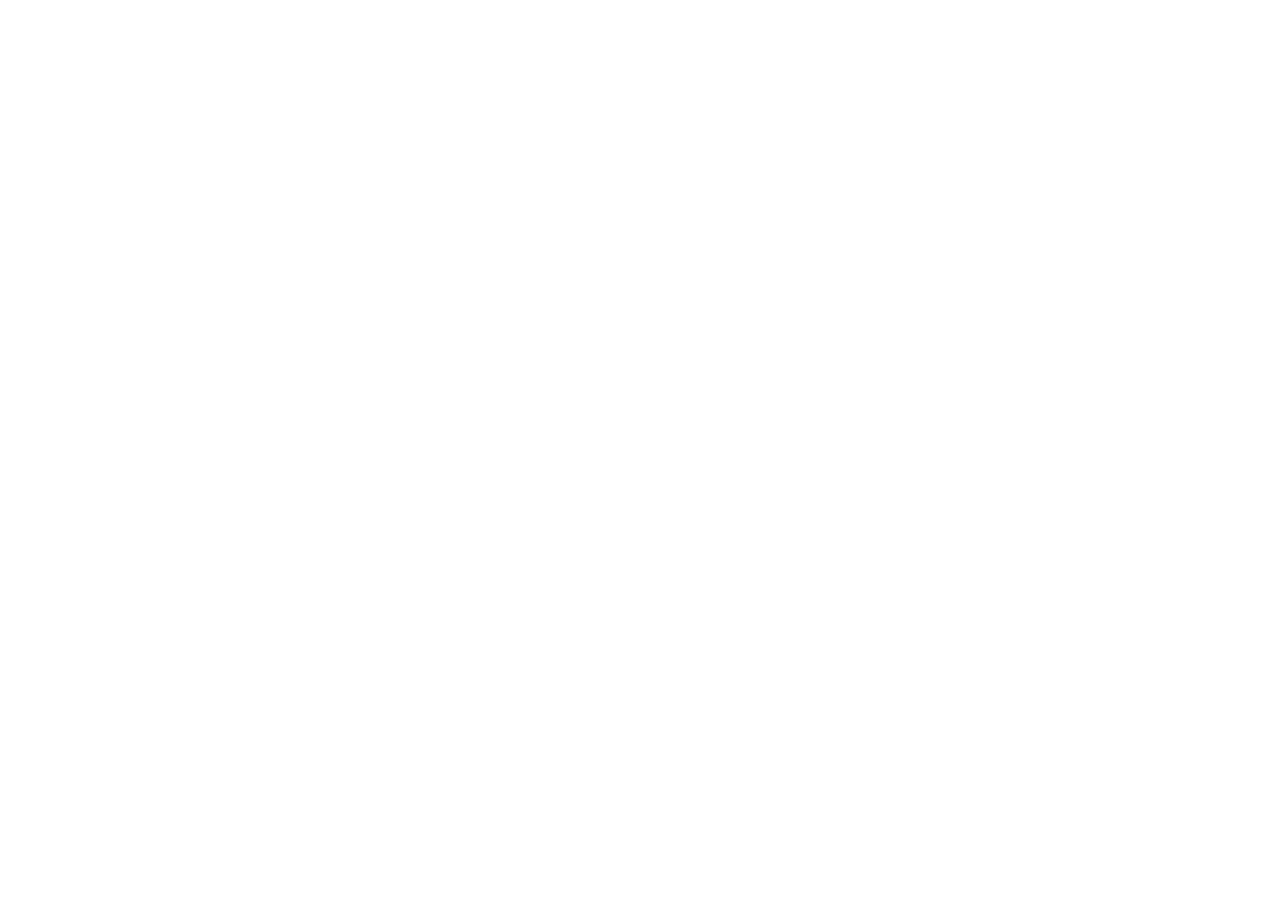
==== index.html @ ebc26259 "Startpage finished" ====
<!DOCTYPE html>
<html lang="en">
<head>
    <meta charset="UTF-8">
    <meta name="viewport" content="width=device-width, initial-scale=1.0">
    <meta http-equiv="X-UA-Compatible" content="ie=edge">
    <link rel="stylesheet" type="text/css" href="styles.css" />
    <script src="menu.js"></script>
    <title>DRAGON FROM THE EAST</title>
    <link href="https://fonts.googleapis.com/css?family=Chathura" rel="stylesheet">
</head>
<body class="startpage">
    <nav class="element-menu">
        <a id="water" href="#"><img src="img/water.png"></a>
        <a id="air" href="#"><img src="img/air.png"></a>
        <a href="#"><img src="img/fire.png"></a>
        <a id="earth" href="#"><img src="img/earth.png"></a>
    </nav>
</body>
</html>
---- styles.css ----
html, body {
	display: block;
	width: 100%;
	height: 100%;
	margin: 0;
	padding: 0;
}

html, body {
	font-family: 'Chathura', sans-serif;
	margin: 0; padding: 0;
    background: url(img/background.jpg) no-repeat center center fixed;
    -webkit-background-size: cover;
    -moz-background-size: cover;
    -o-background-size: cover;
    background-size: cover;
}

nav {
	display: block;
	text-align: center;
	width: 100%;
	position: absolute;
	top: 38%;
	margin-top: -38px;
}

nav a {
	position: relative;
	display: inline-block;
	font-size: 3em;
	text-decoration: none;
	color: #fff;
	width: 4em;
	height: 4em;
	border-radius: 100%;
	overflow: hidden;
	transition: opacity 1s;
	opacity: 1;
	margin: 0.8em;
}

nav a img {
	width: 50%;
	position: absolute;
	top: 25%;
	left: 50%
	margin-top: -25px;
	margin-left: -50px;
}

nav:hover a {
	opacity: 0.25;
}

nav:hover a:hover {
	opacity: 1;
}

nav a span {
	position: absolute;
	display: table-cell;
	vertical-align: middle;
	text-align: center;
	z-index: 0;
	top: 0;
	left: 0;
	width: 100%;
	height: 100%;
}

nav a span:first-child {
	background: #492428;
	opacity: 0.8;
	transition: -webkit-clip-path 1s, -moz-clip-path 1s, clip-path 1s, border-color 1s;, opacity 1s;
	-webkit-clip-path: circle(0% at center);
	-moz-clip-path: circle(0% at center);
	clip-path: circle(0% at center);
}

#water span:first-child {
	background: #1a2f53;
}

#air span:first-child {
	background: #acb5c4;
}

#earth span:first-child {
	background: #313a36;
}

nav a:hover span:first-child {
	-webkit-clip-path: circle(30% at center);
	-moz-clip-path: circle(50% at center);
	clip-path: circle(50% at center);
	border-color: rgba(0,0,0,0);
}
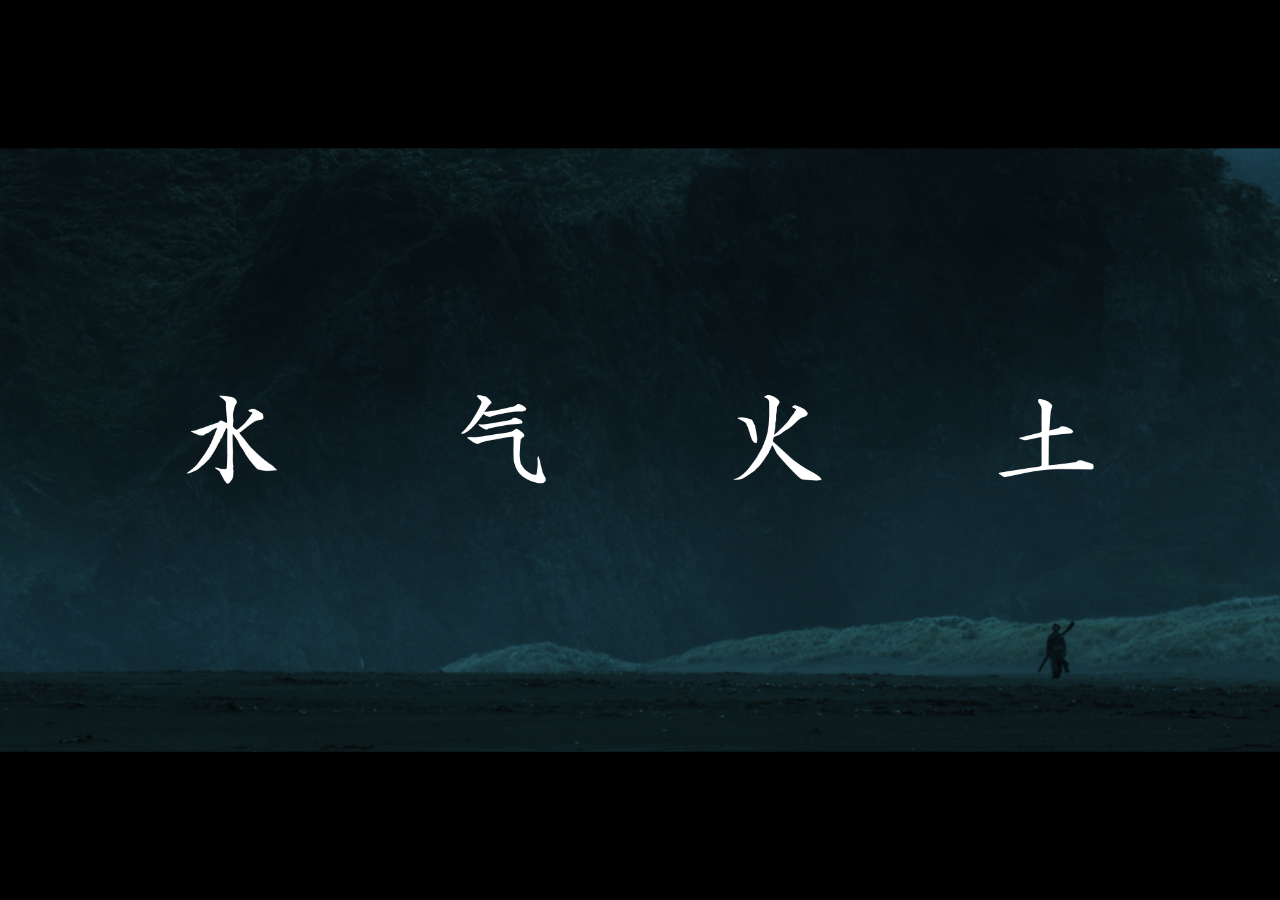
==== commit 7a8e836b: "Updated Startpage no more enlarging circles" ====
--- a/index.html
+++ b/index.html
@@ -4,17 +4,21 @@
     <meta charset="UTF-8">
     <meta name="viewport" content="width=device-width, initial-scale=1.0">
     <meta http-equiv="X-UA-Compatible" content="ie=edge">
+    <title>DRAGON FROM THE EAST</title>
     <link rel="stylesheet" type="text/css" href="styles.css" />
-    <script src="menu.js"></script>
-    <title>DRAGON FROM THE EAST</title>
     <link href="https://fonts.googleapis.com/css?family=Chathura" rel="stylesheet">
 </head>
 <body class="startpage">
-    <nav class="element-menu">
-        <a id="water" href="#"><img src="img/water.png"></a>
+    <div class="overlay"></div>
+    <div class="menu">
+    <nav>
+        <a id="water" href="water_theme.html"><img src="img/water.png"></a>
         <a id="air" href="#"><img src="img/air.png"></a>
-        <a href="#"><img src="img/fire.png"></a>
+        <a id="fire" href="#"><img src="img/fire.png"></a>
         <a id="earth" href="#"><img src="img/earth.png"></a>
     </nav>
+    </div>
+    <script src="js/jquery-3.1.1.js"></script>
+    <script src="js/overlay.js"></script>
 </body>
 </html>
--- a/styles.css
+++ b/styles.css
@@ -1,19 +1,83 @@
-html, body {
+.startpage {
 	display: block;
 	width: 100%;
 	height: 100%;
 	margin: 0;
 	padding: 0;
-}
-
-html, body {
 	font-family: 'Chathura', sans-serif;
-	margin: 0; padding: 0;
-    background: url(img/background.jpg) no-repeat center center fixed;
+    background: url(img/ethan_walking.jpg) no-repeat center center fixed;
     -webkit-background-size: cover;
     -moz-background-size: cover;
     -o-background-size: cover;
     background-size: cover;
+}
+
+.overlay {
+	position: absolute;
+    display: none;
+    top: 0;
+    bottom: 0;
+    left: 0;
+    right: 0;
+    opacity: .5;
+	background: url(img/ethan_walking.jpg) no-repeat center center fixed;
+	-webkit-background-size: cover;
+	-moz-background-size: cover;
+	-o-background-size: cover;
+	background-size: cover;
+	-webkit-animation: blur 0.5s linear forwards;
+    -moz-animation: blur 0.5s linear forwards;
+    -ms-animation: blur 0.5s linear forwards;
+    -o-animation: blur 0.5s linear forwards;
+    animation: blur 0.5s linear forwards;
+    -webkit-animation-delay: 1s;
+    -moz-animation-delay: 1s;
+	-o-animation-delay: 1s;
+    animation-delay: 1s;
+  }
+
+  .delay {
+    -webkit-animation-delay: 1s;
+    -moz-animation-delay: 1s;
+    -o-animation-delay: 1s;
+    animation-delay: 1s;
+  }
+
+  @-webkit-keyframes blur {
+    to {
+      -webkit-filter: blur(5px);
+      filter: blur(5px);
+    }
+  }
+
+  @-moz-keyframes blur {
+    to {
+      -moz-filter: blur(5px);
+      filter: blur(5px);
+    }
+  }
+
+  @-o-keyframes blur {
+    to {
+      -moz-filter: blur(5px);
+      filter: blur(5px);
+    }
+  }
+
+  @keyframes blur {
+    to {
+      -webkit-filter: blur(5px);
+      -moz-filter: blur(5px);
+      filter: blur(5px);
+    }
+  }
+
+#water_theme {
+	background: url(img/all_elements.jpg) no-repeat center center fixed;
+	-webkit-background-size: cover;
+	-moz-background-size: cover;
+	-o-background-size: cover;
+	background-size: cover;
 }
 
 nav {
@@ -57,42 +121,22 @@
 	opacity: 1;
 }
 
-nav a span {
-	position: absolute;
-	display: table-cell;
-	vertical-align: middle;
-	text-align: center;
-	z-index: 0;
-	top: 0;
-	left: 0;
-	width: 100%;
-	height: 100%;
+#fire:hover {
+	background: rgba(73, 36, 40, 0.5);
+	transition: all 1.5s ease-in-out;
 }
 
-nav a span:first-child {
-	background: #492428;
-	opacity: 0.8;
-	transition: -webkit-clip-path 1s, -moz-clip-path 1s, clip-path 1s, border-color 1s;, opacity 1s;
-	-webkit-clip-path: circle(0% at center);
-	-moz-clip-path: circle(0% at center);
-	clip-path: circle(0% at center);
+#water:hover {
+	background: rgba(26, 47, 83, 0.5);
+	transition: all 1.5s ease-in-out;
 }
 
-#water span:first-child {
-	background: #1a2f53;
+#air:hover {
+	background: rgba(172, 181, 196, 0.5);
+	transition: all 1.5s ease-in-out;
 }
 
-#air span:first-child {
-	background: #acb5c4;
+#earth:hover {
+	background: rgba(49, 58, 54, 0.5);
+	transition: all 1.5s ease-in-out;
 }
-
-#earth span:first-child {
-	background: #313a36;
-}
-
-nav a:hover span:first-child {
-	-webkit-clip-path: circle(30% at center);
-	-moz-clip-path: circle(50% at center);
-	clip-path: circle(50% at center);
-	border-color: rgba(0,0,0,0);
-}
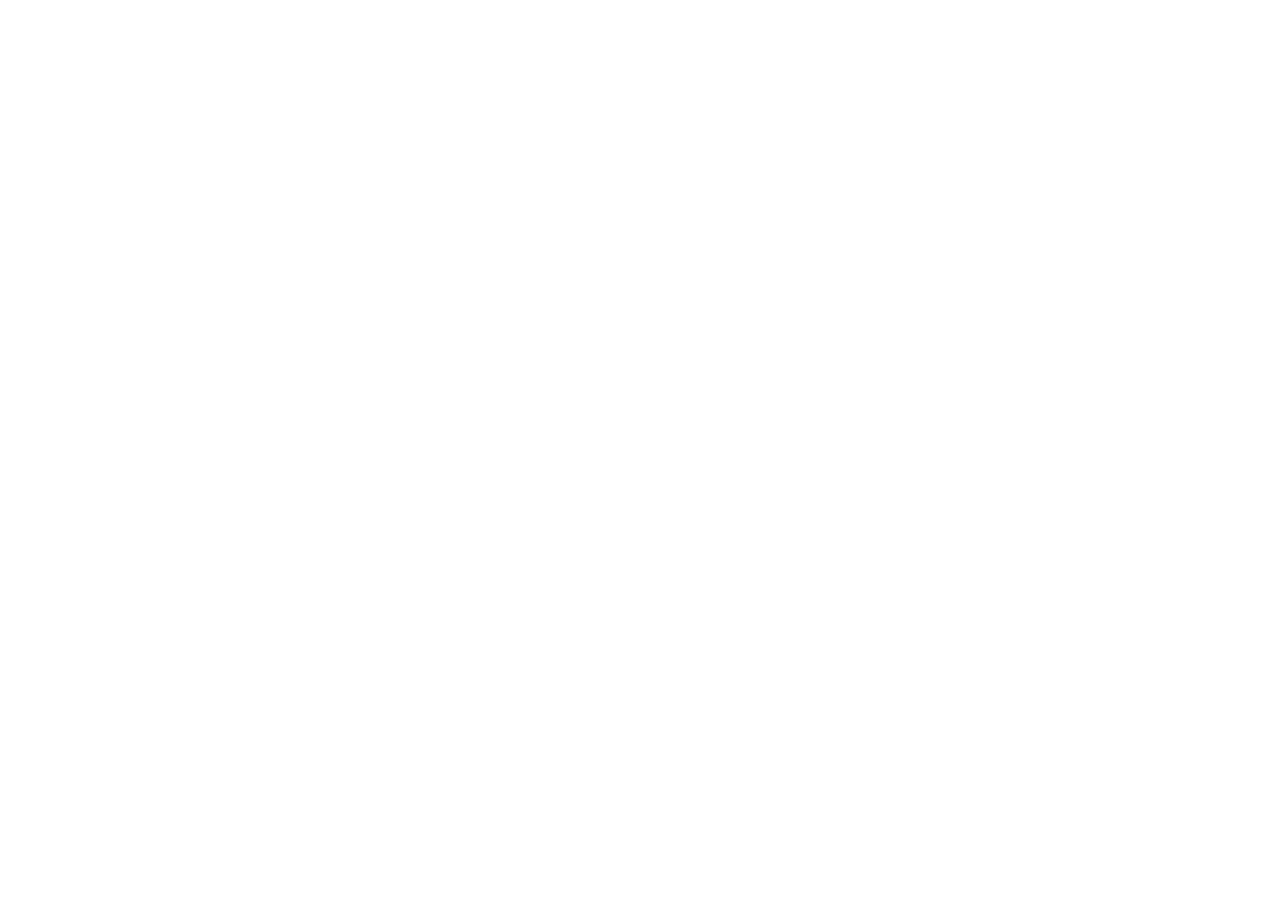
==== commit d3ff3238: "added to the element nation >" ====
--- a/index.html
+++ b/index.html
@@ -18,7 +18,9 @@
         <a id="earth" href="#"><img src="img/earth.png"></a>
     </nav>
     </div>
+    <div class="nation">to the <span class="element"></span> nation ></div>
     <script src="js/jquery-3.1.1.js"></script>
     <script src="js/overlay.js"></script>
+    <script src="js/list_element.js"></script>
 </body>
 </html>
--- a/styles.css
+++ b/styles.css
@@ -5,7 +5,7 @@
 	margin: 0;
 	padding: 0;
 	font-family: 'Chathura', sans-serif;
-    background: url(img/ethan_walking.jpg) no-repeat center center fixed;
+    background: url(img/background.jpg) no-repeat center center fixed;
     -webkit-background-size: cover;
     -moz-background-size: cover;
     -o-background-size: cover;
@@ -20,7 +20,7 @@
     left: 0;
     right: 0;
     opacity: .5;
-	background: url(img/ethan_walking.jpg) no-repeat center center fixed;
+	background: url(img/background.jpg) no-repeat center center fixed;
 	-webkit-background-size: cover;
 	-moz-background-size: cover;
 	-o-background-size: cover;
@@ -73,11 +73,19 @@
   }
 
 #water_theme {
-	background: url(img/all_elements.jpg) no-repeat center center fixed;
+	background: url(img/ethan_walking.jpg) no-repeat center center fixed;
 	-webkit-background-size: cover;
 	-moz-background-size: cover;
 	-o-background-size: cover;
 	background-size: cover;
+}
+
+.nation {
+	position: fixed;
+	bottom: 1em;
+	right: 2em;
+	color: #fff;
+	font-size: 2em;
 }
 
 nav {
@@ -122,21 +130,21 @@
 }
 
 #fire:hover {
-	background: rgba(73, 36, 40, 0.5);
+	background: rgba(102, 15, 31, 0.7);
 	transition: all 1.5s ease-in-out;
 }
 
 #water:hover {
-	background: rgba(26, 47, 83, 0.5);
+	background: rgba(26, 47, 83, 0.7);
 	transition: all 1.5s ease-in-out;
 }
 
 #air:hover {
-	background: rgba(172, 181, 196, 0.5);
+	background: rgba(172, 181, 196, 0.7);
 	transition: all 1.5s ease-in-out;
 }
 
 #earth:hover {
-	background: rgba(49, 58, 54, 0.5);
+	background: rgba(91, 102, 74, 0.7);
 	transition: all 1.5s ease-in-out;
 }
